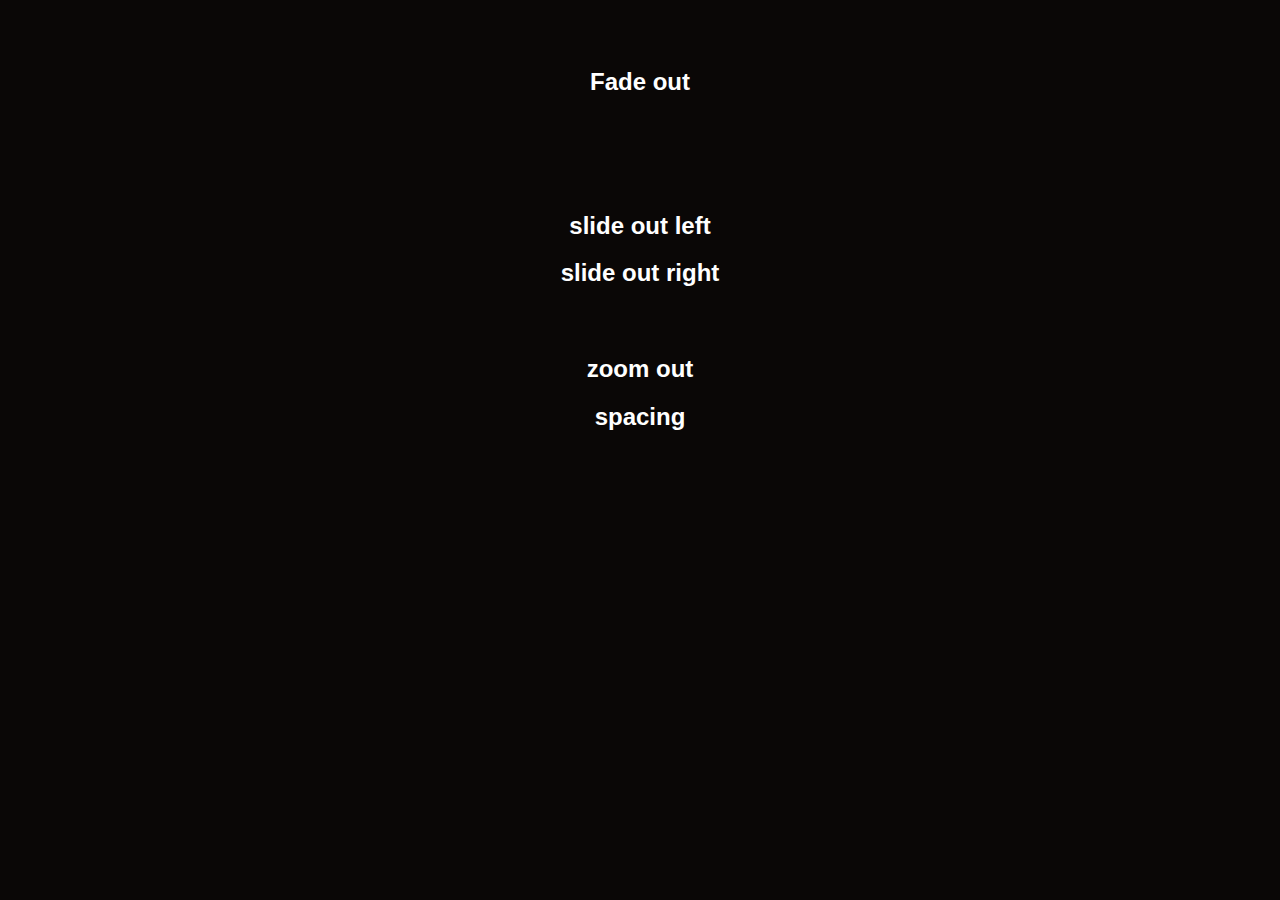
==== index.html @ e43302ac "animation examples" ====
<!doctype html>

<html lang="en">
<head>
  <meta charset="utf-8">
  <title>Animation testing</title>
  <meta http-equiv="X-UA-Compatible" content="IE=edge"> 
  <meta name="viewport" content="width = device-width, initial-scale = 1">
  <link
    rel="stylesheet"
    href="uxanimate.css"
  />
</head>

<body style="background-color: #0a0706">
<h2 class="uxanimate__fadeIn opac">Fade In</h2>
<h2 class="uxanimate__fadeOut">Fade out</h2>
<h2 class="uxanimate__slideInLeft opac">slide in left</h2>
<h2 class="uxanimate__slideInRight opac">slide in right</h2>
<h2 class="uxanimate__slideOutLeft">slide out left</h2>
<h2 class="uxanimate__slideOutRight">slide out right</h2>
<h2 class="uxanimate__zoomIn">zoom in</h2>
<h2 class="uxanimate__zoomOut">zoom out</h2>
<h2 class="uxanimate__spacing">spacing</h2>
<div class="line"></div>
</body>
</html>
---- uxanimate.css ----
@charset "UTF-8";

/* constants */
:root {
  --duration-short: 200ms;
  --duration-mid: 300ms;
  --duration-long: 500ms;
  --animate-delay: 1s;
  --animate-repeat: 1;
}

/* predefined time templates */

.uxanimate__fadeIn, .uxanimate__slideInLeft, .uxanimate__slideInRight, .uxanimate__zoomIn {
  opacity: 0;
}

/* effects */
/* 1-fade in */
@-webkit-keyframes fadeIn {
  0% {opacity: 0;}
  100% {opacity: 1;}
}
@keyframes fadeIn {
  0% {opacity: 0;}
  100% {opacity: 1;}
}
.uxanimate__fadeIn:hover {
  -webkit-animation-name: fadeIn;
  animation-name: fadeIn;
  animation-duration: var(--duration-short);
  animation-timing-function: ease-in-out;
  opacity: 1;
}

/* 2-fade out */
@-webkit-keyframes fadeOut {
  0% {opacity: 1;}
  100% {opacity: 0;}
}
@keyframes fadeOut {
  0% {opacity: 1;}
  100% {opacity: 0;}
}
.uxanimate__fadeOut:hover {
  -webkit-animation-name: fadeOut;
  animation-name: fadeOut;
  animation-duration: var(--duration-short);
  animation-timing-function: ease-in-out;
  opacity: 0;
}

/*3-slide in left */
@keyframes slideInLeft {
  0% {transform: translateX(-10em) skewX(-5deg); opacity: 0;}
  80% {transform: translateX(2em) skewX(5deg);
    opacity: 1;}
  100% {transform: translateX(0em) skewX(0deg);
        opacity: 1;}
}

.uxanimate__slideInLeft:hover {
  animation-name: slideInLeft;
  animation-duration: var(--duration-mid);
  animation-timing-function: cubic-bezier(1, 0.2, 0, 0.8);
  opacity: 1;
}

/*4-slide in right */
@keyframes slideInRight {
  0% {transform: translateX(10em) skewX(5deg); opacity: 0;}
  80% {transform: translateX(-2em) skewX(-5deg);
    opacity: 1;}
  100% {transform: translateX(0em) skewX(0deg);
        opacity: 1;}
}

.uxanimate__slideInRight:hover {
  animation-name: slideInRight;
  animation-duration: var(--duration-mid);
  animation-timing-function: cubic-bezier(1, 0.2, 0, 0.8);
  opacity: 1;
}

/*5-slide out left */
@keyframes slideOutLeft {
  0% {transform: translateX(0em) skewX(0deg); opacity: 1;}
  20% {transform: translateX(2em) skewX(-5deg); opacity: 1;}
  100% {transform: translateX(-10em) skewX(5deg);
        opacity: 0;}
}

.uxanimate__slideOutLeft:hover {
  animation-name: slideOutLeft;
  animation-duration: var(--duration-mid);
  animation-timing-function: cubic-bezier(1, 0.2, 0, 0.8);
  opacity: 0;
}

/*6-slide out right */
@keyframes slideOutRight {
  0% {transform: translateX(0em) skewX(0deg); opacity: 1;}
  20% {transform: translateX(-2em) skewX(5deg); opacity: 1;}
  100% {transform: translateX(10em) skewX(-5deg); opacity: 0;}
}

.uxanimate__slideOutRight:hover {
  animation-name: slideOutRight;
  animation-duration: var(--duration-mid);
  animation-timing-function: cubic-bezier(1, 0.2, 0, 0.8);
  opacity: 0;
}

/*7-zooming in*/
@keyframes zoomIn {
  0% {transform: scale(0); opacity: 0;}
  60% {transform: scale(1); opacity: 1;}
  80% {transform: scale(1.3); opacity: 1;}
  100% {transform: scale(1); opacity: 1;}
}

.uxanimate__zoomIn:hover {
  animation-name: zoomIn;
  animation-duration: var(--duration-short);
  animation-timing-function: ease-in-out;
  opacity: 1;
}

/*8-zooming out*/
@keyframes zoomOut {
  0% {transform: scale(1); opacity: 1;}
  60% {transform: scale(1.3); opacity: 1;}
  80% {transform: scale(1); opacity: 1;}
  100% {transform: scale(0); opacity: 0;}
}

.uxanimate__zoomOut:hover {
  animation-name: zoomOut;
  animation-duration: var(--duration-short);
  animation-timing-function: ease-in-out;
  opacity: 0;
}

/*9-spacing */
@keyframes spacing {
  0% {letter-spacing: 0em;}
  50% {letter-spacing: 0.5em;}
  100% {letter-spacing: 0em;}
}

.uxanimate__spacing:hover {
  animation-name: spacing;
  animation-duration: var(--duration-mid);
  animation-timing-function: cubic-bezier(1, 0.2, 0, 0.8);
}

/*10- swipeIn */
@keyframes swipeIn {
  0% {clip-path: inset(0px 200px 0px 0px);}
  100% {clip-path: inset(0px 0px 0px 0px);}
}

.uxanimate__swipeIn:hover {
  animation-name: swipeIn;
  animation-duration: var(--duration-long);
  animation-timing-function: ease-in-out;
}

/*11- swipeInOut */
@keyframes swipeInOut{
  0% {clip-path: inset(0px 200px 0px 0px); opacity: 1;}
  50% {clip-path: inset(0px 0px 0px 0px); opacity: 1;}
  100% {clip-path: inset(0px 0px 0px 200px); opacity: 0;}
}

.uxanimate__swipeInOut:hover {
  animation-name: swipeInOut;
  animation-duration: var(--duration-long);
  animation-timing-function: cubic-bezier(1, 0.2, 0, 0.8);
}

/*examples*/

h2 {
  text-align: center;
  font-family: sans-serif;
  color: white;
}


.line {
  background-color:rgb(255,0,0);
  margin: auto;
  width: 200px;
  height: 5px;
  animation-name: swipeInOut;
  animation-duration: 500ms;
  animation-timing-function: cubic-bezier(1, 0.2, 0, 0.8);
  animation-iteration-count: infinite;
  opacity: 0;
}
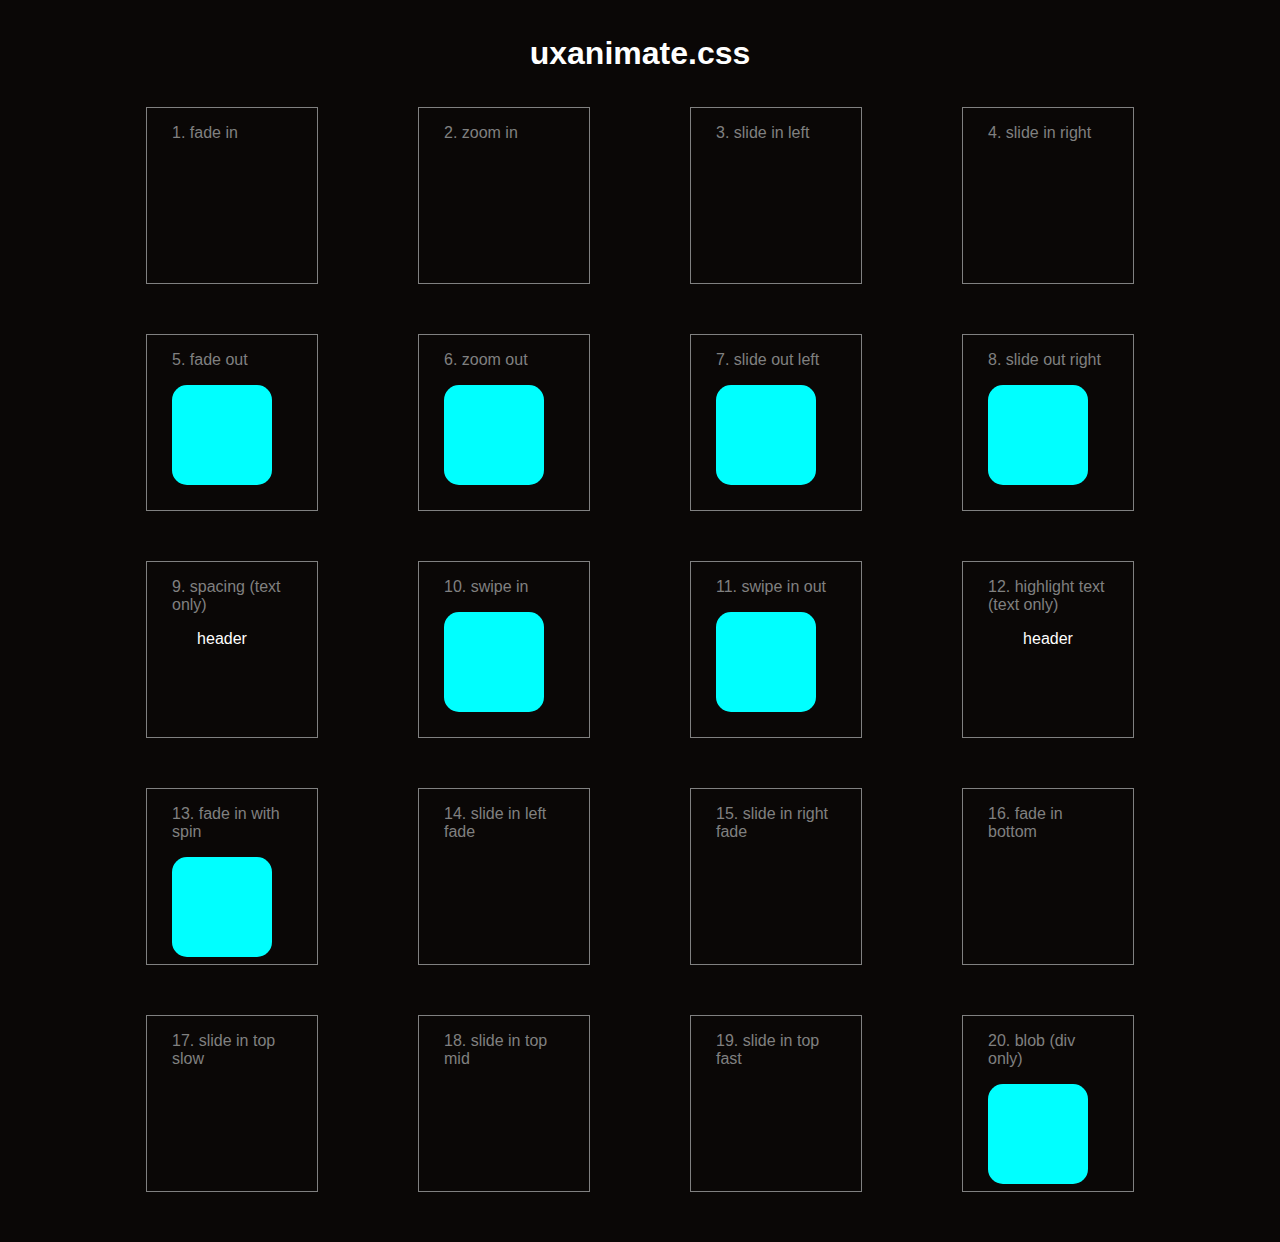
==== commit cb8e22ff: "cleaned up and commented" ====
--- a/index.html
+++ b/index.html
@@ -3,25 +3,111 @@
 <html lang="en">
 <head>
   <meta charset="utf-8">
-  <title>Animation testing</title>
+  <title>uxanimate library</title>
   <meta http-equiv="X-UA-Compatible" content="IE=edge"> 
   <meta name="viewport" content="width = device-width, initial-scale = 1">
   <link
     rel="stylesheet"
     href="uxanimate.css"
   />
+  <link
+    rel="stylesheet"
+    href="styleux.css"
+  />
 </head>
 
 <body style="background-color: #0a0706">
-<h2 class="uxanimate__fadeIn opac">Fade In</h2>
-<h2 class="uxanimate__fadeOut">Fade out</h2>
-<h2 class="uxanimate__slideInLeft opac">slide in left</h2>
-<h2 class="uxanimate__slideInRight opac">slide in right</h2>
-<h2 class="uxanimate__slideOutLeft">slide out left</h2>
-<h2 class="uxanimate__slideOutRight">slide out right</h2>
-<h2 class="uxanimate__zoomIn">zoom in</h2>
-<h2 class="uxanimate__zoomOut">zoom out</h2>
-<h2 class="uxanimate__spacing">spacing</h2>
-<div class="line"></div>
+  <h1>uxanimate.css</h1>
+<div class="effects-row">
+  <div class="effect">
+    <p>1. fade in</p>
+    <div class="effect-in uxanimate__fadeIn"></div>
+  </div>
+  <div class="effect uxanimate__zoomInO">
+    <p>2. zoom in</p>
+    <div class="effect-in uxanimate__zoomIn"></div>
+  </div>
+  <div class="effect uxanimate__slideInLeftO">
+    <p>3. slide in left</p>
+    <div class="effect-in uxanimate__slideInLeft"></div>
+  </div>
+  <div class="effect uxanimate__slideInRightO">
+    <p>4. slide in right</p>
+    <div class="effect-in uxanimate__slideInRight"></div>
+  </div>
+</div>
+<div class="effects-row">
+  <div class="effect">
+    <p>5. fade out</p>
+    <div class="effect-in uxanimate__fadeOut"></div>
+  </div>
+  <div class="effect uxanimate__zoomOutO">
+    <p>6. zoom out</p>
+    <div class="effect-in uxanimate__zoomOut"></div>
+  </div>
+  <div class="effect uxanimate__slideOutLeftO">
+    <p>7. slide out left</p>
+    <div class="effect-in uxanimate__slideOutLeft"></div>
+  </div>
+  <div class="effect uxanimate__slideOutRightO">
+    <p>8. slide out right</p>
+    <div class="effect-in uxanimate__slideOutRight"></div>
+  </div>
+</div>
+<div class="effects-row">
+  <div class="effect">
+    <p>9. spacing (text only)</p>
+    <div class="effect-in uxanimate__spacing">header</div>
+  </div>
+  <div class="effect uxanimate__swipeIn">
+    <p>10. swipe in</p>
+    <div class="effect-in uxanimate__swipeInInside"></div>
+  </div>
+  <div class="effect uxanimate__swipeInOut">
+    <p>11. swipe in out</p>
+    <div class="effect-in uxanimate__swipeInOutInside"></div>
+  </div>
+  <div class="effect">
+    <p>12. highlight text (text only)</p>
+    <div class="uxanimate__highlightText">header</div>
+  </div>
+</div>
+<div class="effects-row">
+  <div class="effect uxanimate__fadeInOnHover">
+    <p>13. fade in with spin</p>
+    <div class="effect-in uxanimate__fadeInOnHoverIn"></div>
+  </div>
+  <div class="effect uxanimate__slideInFadeO">
+    <p>14. slide in left fade</p>
+    <div class="effect-in uxanimate__slideInLeftFade"></div>
+  </div>
+  <div class="effect uxanimate__slideInFadeO">
+    <p>15. slide in right fade</p>
+    <div class="effect-in uxanimate__slideInRightFade"></div>
+  </div>
+  <div class="effect uxanimate__fadeInBottomO">
+    <p>16. fade in bottom</p>
+    <div class="effect-in uxanimate__fadeInBottom"></div>
+  </div>
+</div>
+<div class="effects-row">
+  <div class="effect">
+    <p>17. slide in top slow</p>
+    <div class="effect-in uxanimate__slideInTopFadeSlow"></div>
+  </div>
+  <div class="effect">
+    <p>18. slide in top mid</p>
+    <div class="effect-in uxanimate__slideInTopFadeMid"></div>
+  </div>
+  <div class="effect">
+    <p>19. slide in top fast</p>
+    <div class="effect-in uxanimate__slideInTopFadeFast"></div>
+  </div>
+  <div class="effect">
+    <p>20. blob (div only)</p>
+    <div class="effect-in uxanimate__blob"></div>
+  </div>
+</div>
+
 </body>
 </html>--- a/uxanimate.css
+++ b/uxanimate.css
@@ -25,7 +25,7 @@
   0% {opacity: 0;}
   100% {opacity: 1;}
 }
-.uxanimate__fadeIn:hover {
+.uxanimate__fadeIn.appear {
   -webkit-animation-name: fadeIn;
   animation-name: fadeIn;
   animation-duration: var(--duration-short);
@@ -42,7 +42,7 @@
   0% {opacity: 1;}
   100% {opacity: 0;}
 }
-.uxanimate__fadeOut:hover {
+.uxanimate__fadeOut.appear {
   -webkit-animation-name: fadeOut;
   animation-name: fadeOut;
   animation-duration: var(--duration-short);
@@ -50,7 +50,7 @@
   opacity: 0;
 }
 
-/*3-slide in left */
+/*3-slide in skew left */
 @keyframes slideInLeft {
   0% {transform: translateX(-10em) skewX(-5deg); opacity: 0;}
   80% {transform: translateX(2em) skewX(5deg);
@@ -59,14 +59,19 @@
         opacity: 1;}
 }
 
-.uxanimate__slideInLeft:hover {
+.uxanimate__slideInLeft {
+  opacity: 0;
+}
+
+.uxanimate__slideInLeft.appear {
   animation-name: slideInLeft;
   animation-duration: var(--duration-mid);
   animation-timing-function: cubic-bezier(1, 0.2, 0, 0.8);
   opacity: 1;
-}
-
-/*4-slide in right */
+  animation-fill-mode: forwards;
+}
+
+/*4-slide in skew right */
 @keyframes slideInRight {
   0% {transform: translateX(10em) skewX(5deg); opacity: 0;}
   80% {transform: translateX(-2em) skewX(-5deg);
@@ -75,14 +80,19 @@
         opacity: 1;}
 }
 
-.uxanimate__slideInRight:hover {
+.uxanimate__slideInRight {
+  opacity: 0;
+}
+
+.uxanimate__slideInRight.appear {
   animation-name: slideInRight;
   animation-duration: var(--duration-mid);
   animation-timing-function: cubic-bezier(1, 0.2, 0, 0.8);
   opacity: 1;
-}
-
-/*5-slide out left */
+  animation-fill-mode: forwards;
+}
+
+/*5-slide out skew left */
 @keyframes slideOutLeft {
   0% {transform: translateX(0em) skewX(0deg); opacity: 1;}
   20% {transform: translateX(2em) skewX(-5deg); opacity: 1;}
@@ -90,11 +100,16 @@
         opacity: 0;}
 }
 
-.uxanimate__slideOutLeft:hover {
+.uxanimate__slideOutLeft {
+  opacity: 1;
+}
+
+.uxanimate__slideOutLeft.appear {
   animation-name: slideOutLeft;
   animation-duration: var(--duration-mid);
   animation-timing-function: cubic-bezier(1, 0.2, 0, 0.8);
   opacity: 0;
+  animation-fill-mode: forwards;
 }
 
 /*6-slide out right */
@@ -104,11 +119,16 @@
   100% {transform: translateX(10em) skewX(-5deg); opacity: 0;}
 }
 
-.uxanimate__slideOutRight:hover {
+.uxanimate__slideOutRight {
+  opacity: 1;
+}
+
+.uxanimate__slideOutRight.appear {
   animation-name: slideOutRight;
   animation-duration: var(--duration-mid);
   animation-timing-function: cubic-bezier(1, 0.2, 0, 0.8);
   opacity: 0;
+  animation-fill-mode: forwards;
 }
 
 /*7-zooming in*/
@@ -119,11 +139,16 @@
   100% {transform: scale(1); opacity: 1;}
 }
 
-.uxanimate__zoomIn:hover {
+.uxanimate__zoomIn {
+  opacity: 0;
+}
+
+.uxanimate__zoomIn.appear {
   animation-name: zoomIn;
   animation-duration: var(--duration-short);
   animation-timing-function: ease-in-out;
   opacity: 1;
+  animation-fill-mode: forwards;
 }
 
 /*8-zooming out*/
@@ -134,11 +159,16 @@
   100% {transform: scale(0); opacity: 0;}
 }
 
-.uxanimate__zoomOut:hover {
+.uxanimate__zoomOut {
+  opacity: 1;
+}
+
+.uxanimate__zoomOut.appear {
   animation-name: zoomOut;
   animation-duration: var(--duration-short);
   animation-timing-function: ease-in-out;
   opacity: 0;
+  animation-fill-mode: forwards;
 }
 
 /*9-spacing */
@@ -160,7 +190,7 @@
   100% {clip-path: inset(0px 0px 0px 0px);}
 }
 
-.uxanimate__swipeIn:hover {
+.uxanimate__swipeIn:hover .uxanimate__swipeInInside{
   animation-name: swipeIn;
   animation-duration: var(--duration-long);
   animation-timing-function: ease-in-out;
@@ -173,14 +203,205 @@
   100% {clip-path: inset(0px 0px 0px 200px); opacity: 0;}
 }
 
-.uxanimate__swipeInOut:hover {
+.uxanimate__swipeInOut:hover .uxanimate__swipeInOutInside{
   animation-name: swipeInOut;
   animation-duration: var(--duration-long);
   animation-timing-function: cubic-bezier(1, 0.2, 0, 0.8);
 }
 
+/*12 - text highlight */
+.uxanimate__highlightText {
+  background-image: linear-gradient(120deg, #139686 0%, #139686 100%);
+  background-repeat: no-repeat;
+  background-size: 0% 0.4em;
+  background-position: 0 110%;
+  transition: background-size 300ms ease-in-out;
+}
+
+.uxanimate__highlightText:hover{
+  background-size: 80% 0.4em;
+}
+
+/*13 - blob animation */
+.uxanimate__blob {
+  background: linear-gradient(120deg, #139686 0%, #139686 100%);
+  animation: morph 6s ease-in-out infinite;
+  -moz-animation: morph 6s ease-in-out infinite;
+  -webkit-animation: morph 6s ease-in-out infinite;
+  border-radius: 60% 40% 30% 70% / 60% 30% 70% 40%;
+  height: 400px;
+  transition: all 1s ease-in-out;
+  -moz-transition: all 1s ease-in-out;
+  -webkit-transition: all 1s ease-in-out;
+  width: 400px;
+  z-index: 5;
+}
+
+@keyframes morph {
+  0% {
+			border-radius:  50% 40% 30% 70% / 60% 30% 70% 40%;
+	} 
+	50% {
+			border-radius:  20% 60% 70% 40% / 60% 60% 30% 60%;
+	}
+	100% {
+		border-radius:  50% 40% 30% 70% / 60% 30% 70% 40%;
+	} 
+}
+
+/*14- fade in on hover */
+.uxanimate__fadeInOnHover:hover .uxanimate__fadeInOnHoverIn{
+  animation-name: fadeInWithOpacity;
+  animation-duration: var(--duration-long);
+  animation-timing-function: ease-in-out;
+  animation-fill-mode: forwards;
+  opacity: 0;
+}
+
+@keyframes fadeInWithOpacity {
+  0% {
+    opacity: 1;
+    transform: translateY(0);
+  }
+  30% {
+    opacity: 0;
+  }
+  40% {
+    opacity: 0;
+    transform: translateY(2em);
+  }
+  50% {
+    opacity: 0;
+    transform: translateY(-2em);
+  }
+  60% {
+    transform: translateY(-2em);
+  }
+  100% {
+    opacity: 1;
+    transform: translateY(0);
+  }
+}
+
+/*15 - slide in left with fade */ 
+.uxanimate__slideInLeftFade {
+  grid-column: 2 / 3;
+  -webkit-transform: translateX(-50%);
+  transform: translateX(-50%);
+  transition: opacity 250ms ease-in, -webkit-transform 400ms ease-in;
+  transition: opacity 250ms ease-in, transform 400ms ease-in;
+  transition: opacity 250ms ease-in, transform 400ms ease-in,
+    -webkit-transform 400ms ease-in;
+  opacity: 0;
+}
+
+.uxanimate__slideInLeftFade.appear {
+  -webkit-transform: translateX(0);
+  transform: translateX(0);
+  opacity: 1;
+}
+
+/*16 - slide in right with fade */
+.uxanimate__slideInRightFade {
+  grid-column: 3 / 4;
+  -webkit-transform: translateX(50%);
+  transform: translateX(50%);
+  transition: opacity 250ms ease-in, -webkit-transform 400ms ease-in;
+  transition: opacity 250ms ease-in, transform 400ms ease-in;
+  transition: opacity 250ms ease-in, transform 400ms ease-in,
+    -webkit-transform 400ms ease-in;
+  opacity: 0;
+}
+
+.uxanimate__slideInRightFade.appear {
+  -webkit-transform: translateX(0);
+  transform: translateX(0);
+  opacity: 1;
+}
+
+/*17 - fade in from bottom */
+.uxanimate__fadeInBottom {
+  opacity: 0;
+}
+
+.uxanimate__fadeInBottom.appear {
+  animation-name: fadeInBottom;
+  animation-duration: 350ms;
+  animation-timing-function: ease-in;
+  animation-fill-mode: forwards;
+}
+
+/*18 - slide in top with fade slow */ 
+.uxanimate__slideInTopFadeSlow {
+  grid-column: 2 / 3;
+  -webkit-transform: translateY(-50%);
+  transform: translateY(-50%);
+  transition: opacity 250ms ease-in, -webkit-transform 500ms ease-in;
+  transition: opacity 250ms ease-in, transform 500ms ease-in;
+  transition: opacity 250ms ease-in, transform 500ms ease-in,
+    -webkit-transform 500ms ease-in;
+  opacity: 1;
+}
+
+.uxanimate__slideInTopFadeSlow:hover {
+  -webkit-transform: translateY(0);
+  transform: translateY(0);
+  opacity: 1;
+}
+
+/*19 - slide in top with fade middle */ 
+.uxanimate__slideInTopFadeMid {
+  grid-column: 2 / 3;
+  -webkit-transform: translateY(-50%);
+  transform: translateY(-50%);
+  transition: opacity 200ms ease-in, -webkit-transform 300ms ease-in;
+  transition: opacity 200ms ease-in, transform 300ms ease-in;
+  transition: opacity 200ms ease-in, transform 300ms ease-in,
+    -webkit-transform 300ms ease-in;
+  opacity: 1;
+}
+
+.uxanimate__slideInTopFadeMid:hover {
+  -webkit-transform: translateY(0);
+  transform: translateY(0);
+  opacity: 1;
+}
+
+/*20 - slide in top with fade fast */ 
+.uxanimate__slideInTopFadeFast {
+  grid-column: 2 / 3;
+  -webkit-transform: translateY(-50%);
+  transform: translateY(-50%);
+  transition: opacity 100ms ease-in, -webkit-transform 100ms ease-in;
+  transition: opacity 100ms ease-in, transform 100ms ease-in;
+  transition: opacity 100ms ease-in, transform 100ms ease-in,
+    -webkit-transform 100ms ease-in;
+  opacity: 1;
+}
+
+.uxanimate__slideInTopFadeFast:hover {
+  -webkit-transform: translateY(0);
+  transform: translateY(0);
+  opacity: 1;
+}
+
+
+@keyframes fadeInBottom {
+  0% {
+    opacity: 0;
+    transform: translateY(100px);
+  }
+  50% {
+    opacity: 0;
+  }
+  100% {
+    opacity: 1;
+    transform: translateY(0px);
+  }
+}
+
+
 /*examples*/
-
 h2 {
   text-align: center;
   font-family: sans-serif;
@@ -199,3 +420,4 @@
   animation-iteration-count: infinite;
   opacity: 0;
 }
+
--- a/styleux.css
+++ b/styleux.css
@@ -0,0 +1,129 @@
+h1 {
+  color: white;
+  font-family: sans-serif;
+  size: 35px;
+  text-align: center;
+  margin: 35px;
+}
+.effects-row {
+  display: flex;
+  align-items: center;
+  justify-content: center;
+  column-gap: 100px;
+  margin-bottom: 50px;
+}
+
+.effect {
+  border: 1px gray solid;
+  padding: 0px 25px 25px 25px;
+  width: 120px;
+  height: 150px;
+}
+
+p {
+  color: gray;
+  font-family: sans-serif;
+}
+
+.effect-in {
+  background-color: aqua;
+  border-radius: 15px;
+  width: 100px;
+  height: 100px;
+}
+
+/* uxanimate hovers */
+.uxanimate__fadeIn:hover {
+  -webkit-animation-name: fadeIn;
+  animation-name: fadeIn;
+  animation-duration: var(--duration-short);
+  animation-timing-function: ease-in-out;
+  opacity: 1;
+}
+
+.uxanimate__fadeOut:hover{
+  -webkit-animation-name: fadeOut;
+  animation-name: fadeOut;
+  animation-duration: var(--duration-short);
+  animation-timing-function: ease-in-out;
+  opacity: 0;
+}
+
+.uxanimate__slideInLeftO:hover .uxanimate__slideInLeft {
+  animation-name: slideInLeft;
+  animation-duration: var(--duration-mid);
+  animation-timing-function: cubic-bezier(1, 0.2, 0, 0.8);
+  opacity: 1;
+  animation-fill-mode: forwards;
+}
+
+.uxanimate__slideInRightO:hover .uxanimate__slideInRight{
+  animation-name: slideInRight;
+  animation-duration: var(--duration-mid);
+  animation-timing-function: cubic-bezier(1, 0.2, 0, 0.8);
+  opacity: 1;
+  animation-fill-mode: forwards;
+}
+
+.uxanimate__slideOutLeftO:hover .uxanimate__slideOutLeft{
+  animation-name: slideOutLeft;
+  animation-duration: var(--duration-mid);
+  animation-timing-function: cubic-bezier(1, 0.2, 0, 0.8);
+  opacity: 0;
+  animation-fill-mode: forwards;
+}
+
+.uxanimate__slideOutRightO:hover .uxanimate__slideOutRight {
+  animation-name: slideOutRight;
+  animation-duration: var(--duration-mid);
+  animation-timing-function: cubic-bezier(1, 0.2, 0, 0.8);
+  opacity: 0;
+  animation-fill-mode: forwards;
+}
+
+.uxanimate__zoomInO:hover .uxanimate__zoomIn {
+  animation-name: zoomIn;
+  animation-duration: var(--duration-short);
+  animation-timing-function: ease-in-out;
+  opacity: 1;
+  animation-fill-mode: forwards;
+}
+
+.uxanimate__zoomOutO:hover .uxanimate__zoomOut {
+  animation-name: zoomOut;
+  animation-duration: var(--duration-short);
+  animation-timing-function: ease-in-out;
+  opacity: 0;
+  animation-fill-mode: forwards;
+}
+
+.uxanimate__spacing, .uxanimate__highlightText {
+  color: white;
+  font-family: sans-serif;
+  text-align: center;
+}
+
+.effect-in.uxanimate__spacing {
+  background-color: transparent;
+}
+
+.uxanimate__slideInFadeO:hover .uxanimate__slideInLeftFade, .uxanimate__slideInFadeO:hover .uxanimate__slideInRightFade {
+  -webkit-transform: translateX(0);
+  transform: translateX(0);
+  opacity: 1;
+}
+
+.uxanimate__fadeInBottomO:hover .uxanimate__fadeInBottom {
+  animation-name: fadeInBottom;
+  animation-duration: 350ms;
+  animation-timing-function: ease-in;
+  animation-fill-mode: forwards;
+}
+
+.uxanimate__slideInTopFadeSlow, .uxanimate__slideInTopFadeMid, .uxanimate__slideInTopFadeFast {
+  opacity: 0;
+}
+
+.uxanimate__blob {
+  background: linear-gradient(120deg, aqua 0%, aqua 100%);
+}
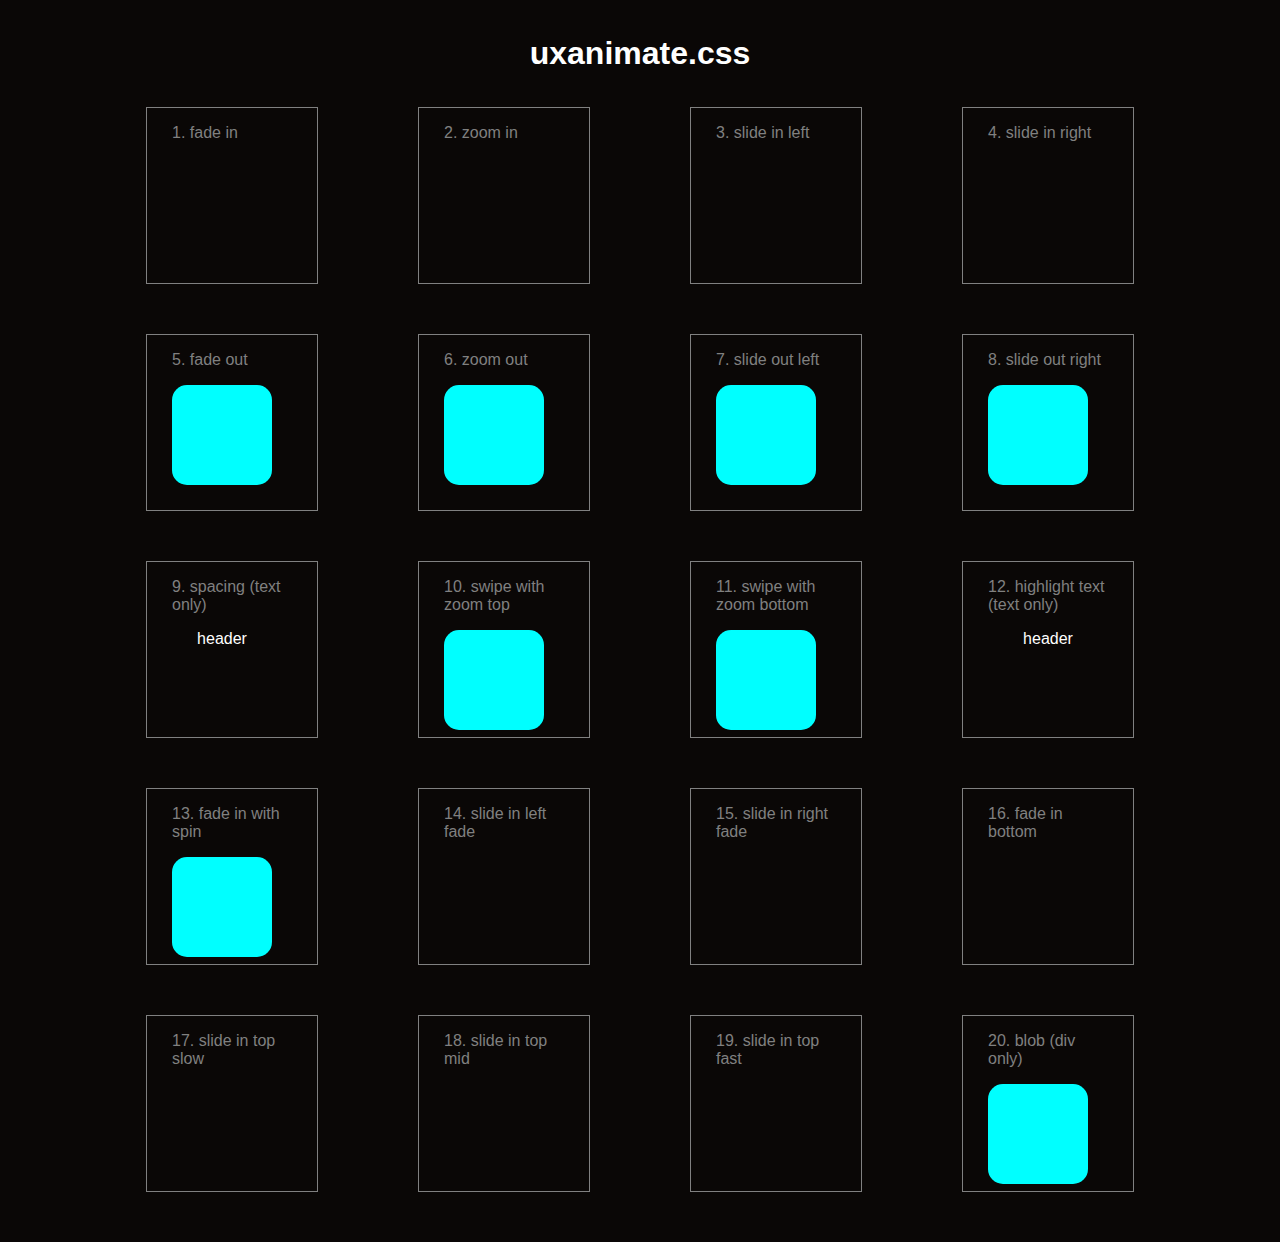
==== commit e9404fb5: "effect 10 and 11" ====
--- a/index.html
+++ b/index.html
@@ -59,13 +59,13 @@
     <p>9. spacing (text only)</p>
     <div class="effect-in uxanimate__spacing">header</div>
   </div>
-  <div class="effect uxanimate__swipeIn">
-    <p>10. swipe in</p>
-    <div class="effect-in uxanimate__swipeInInside"></div>
+  <div class="effect uxanimate__zoomInTop">
+    <p>10. swipe with zoom top</p>
+    <div class="effect-in uxanimate__zoomInTopIn"></div>
   </div>
-  <div class="effect uxanimate__swipeInOut">
-    <p>11. swipe in out</p>
-    <div class="effect-in uxanimate__swipeInOutInside"></div>
+  <div class="effect uxanimate__zoomInBtm">
+    <p>11. swipe with zoom bottom</p>
+    <div class="effect-in uxanimate__zoomInBtmIn"></div>
   </div>
   <div class="effect">
     <p>12. highlight text (text only)</p>
--- a/uxanimate.css
+++ b/uxanimate.css
@@ -184,29 +184,30 @@
   animation-timing-function: cubic-bezier(1, 0.2, 0, 0.8);
 }
 
-/*10- swipeIn */
-@keyframes swipeIn {
-  0% {clip-path: inset(0px 200px 0px 0px);}
-  100% {clip-path: inset(0px 0px 0px 0px);}
-}
-
-.uxanimate__swipeIn:hover .uxanimate__swipeInInside{
-  animation-name: swipeIn;
-  animation-duration: var(--duration-long);
-  animation-timing-function: ease-in-out;
-}
-
-/*11- swipeInOut */
-@keyframes swipeInOut{
-  0% {clip-path: inset(0px 200px 0px 0px); opacity: 1;}
-  50% {clip-path: inset(0px 0px 0px 0px); opacity: 1;}
-  100% {clip-path: inset(0px 0px 0px 200px); opacity: 0;}
-}
-
-.uxanimate__swipeInOut:hover .uxanimate__swipeInOutInside{
-  animation-name: swipeInOut;
-  animation-duration: var(--duration-long);
-  animation-timing-function: cubic-bezier(1, 0.2, 0, 0.8);
+/*10- swipe with zoom top */
+@keyframes zoomTop {
+  0% {transform: scale(0) translateY(-100%); opacity: 0;}
+  50% {opacity: 1;}
+  100% {transform: scale(1) translateY(0); opacity: 1;}
+}
+
+.uxanimate__zoomInTop:hover .uxanimate__zoomInTopIn{
+  animation-name: zoomTop;
+  animation-duration: var(--duration-mid);
+  animation-timing-function: ease-in-out;
+}
+
+/*11- swipe with zoom bottom */
+@keyframes zoomBtm {
+  0% {transform: scale(0) translateY(100%); opacity: 0;}
+  50% {opacity: 1;}
+  100% {transform: scale(1) translateY(0); opacity: 1;}
+}
+
+.uxanimate__zoomInBtm:hover .uxanimate__zoomInBtmIn{
+  animation-name: zoomBtm;
+  animation-duration: var(--duration-mid);
+  animation-timing-function: ease-in-out;
 }
 
 /*12 - text highlight */
